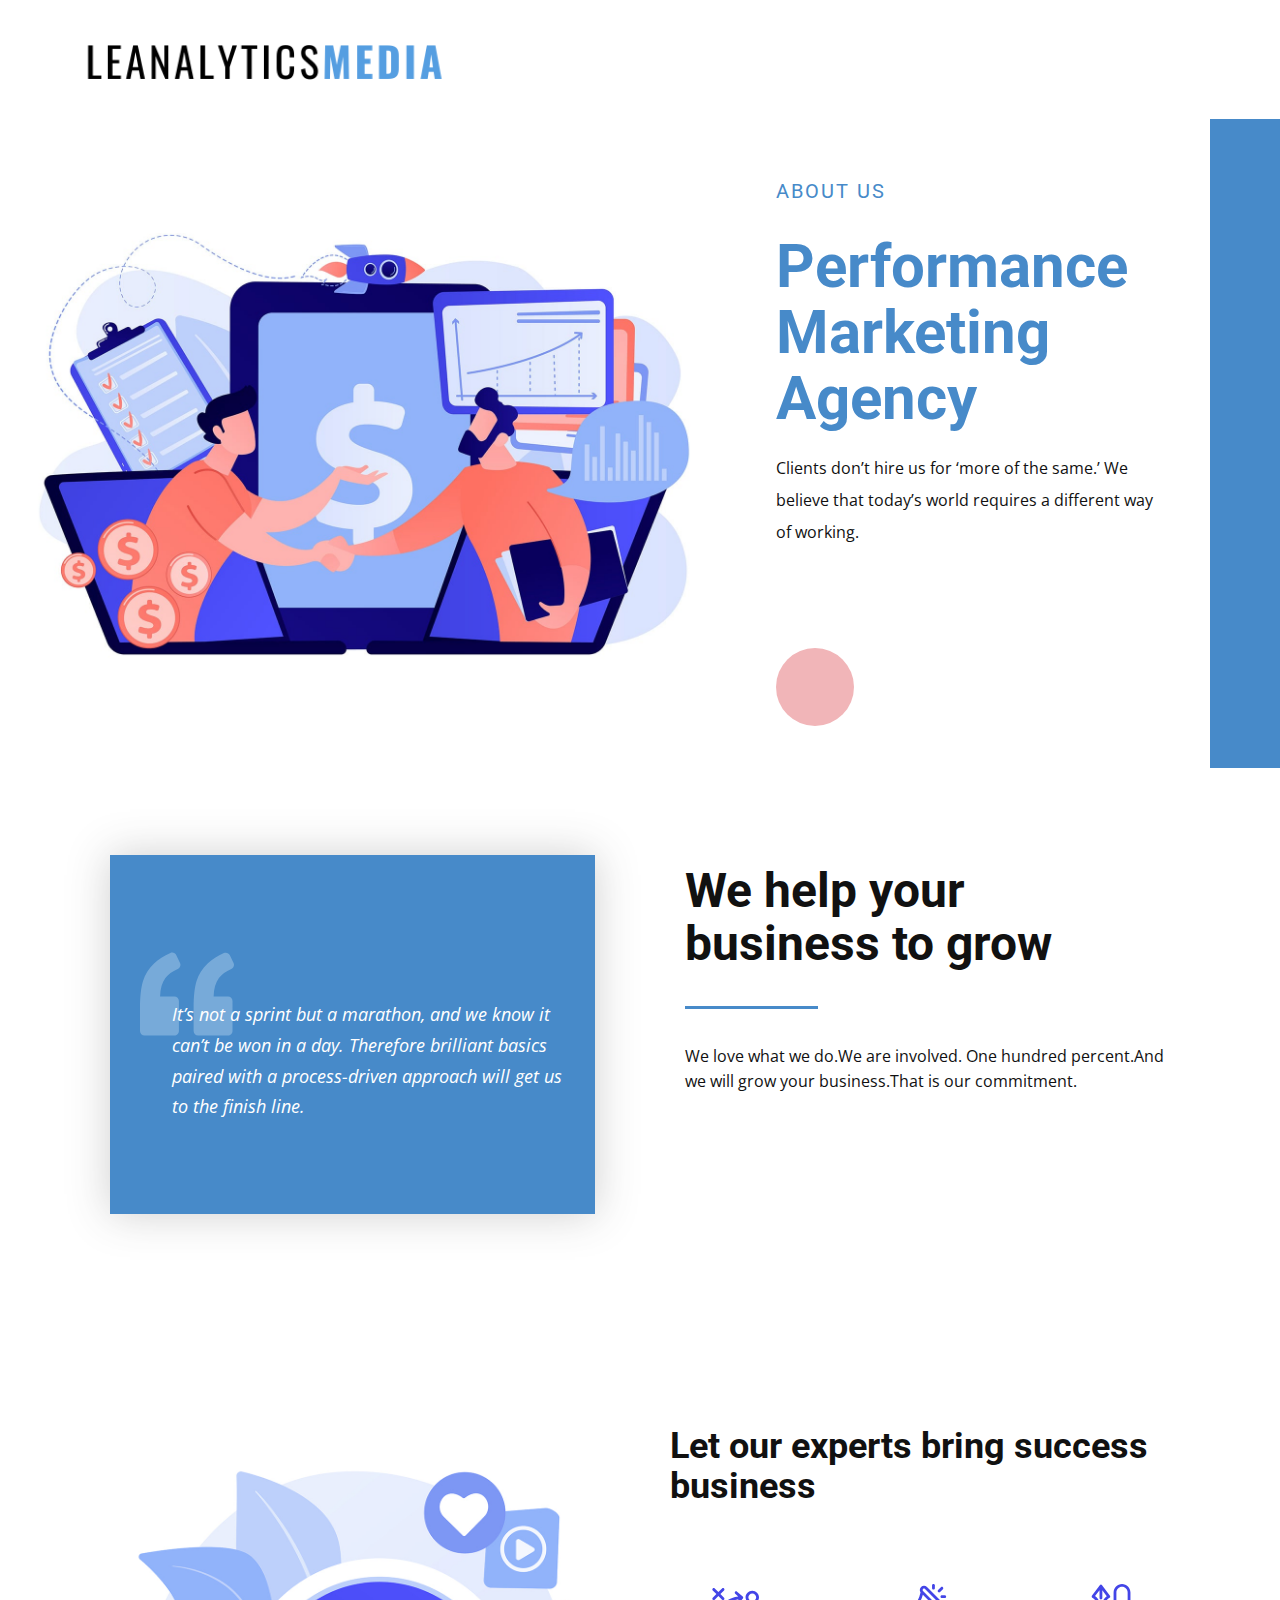
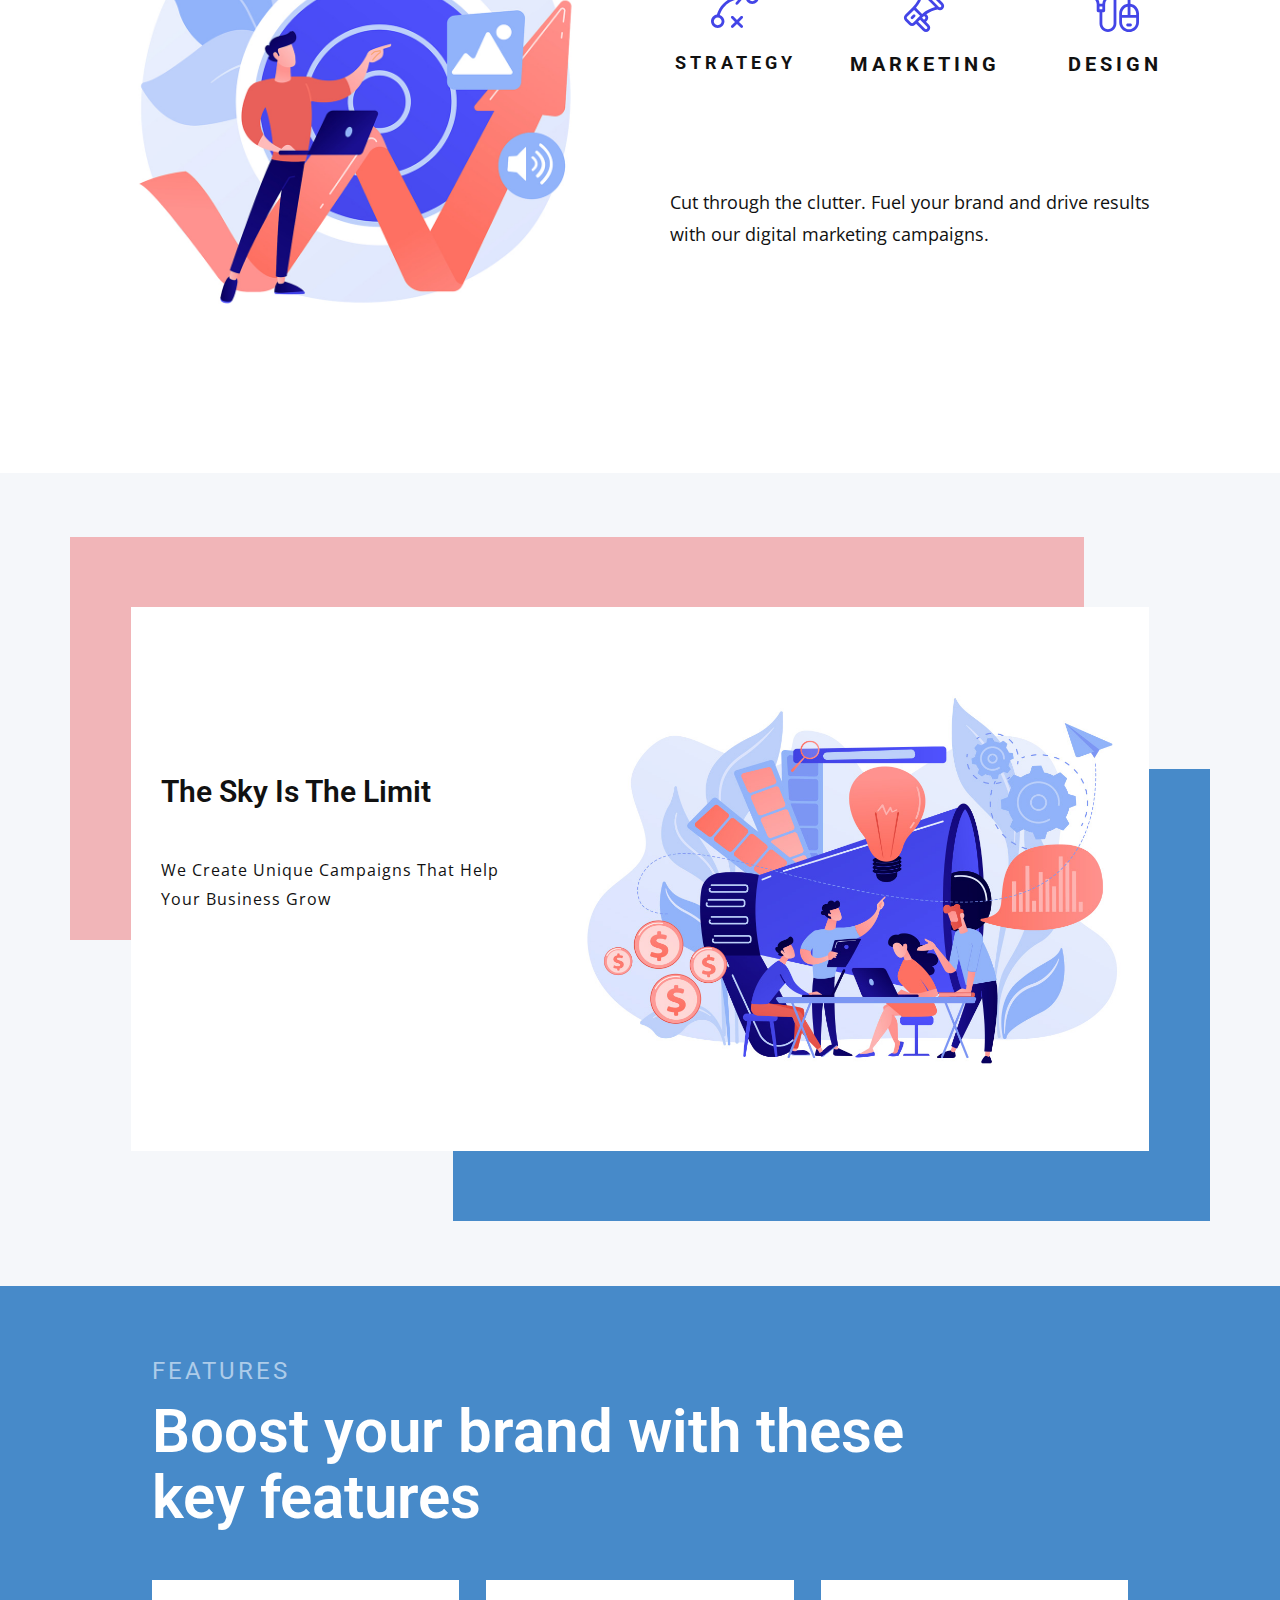
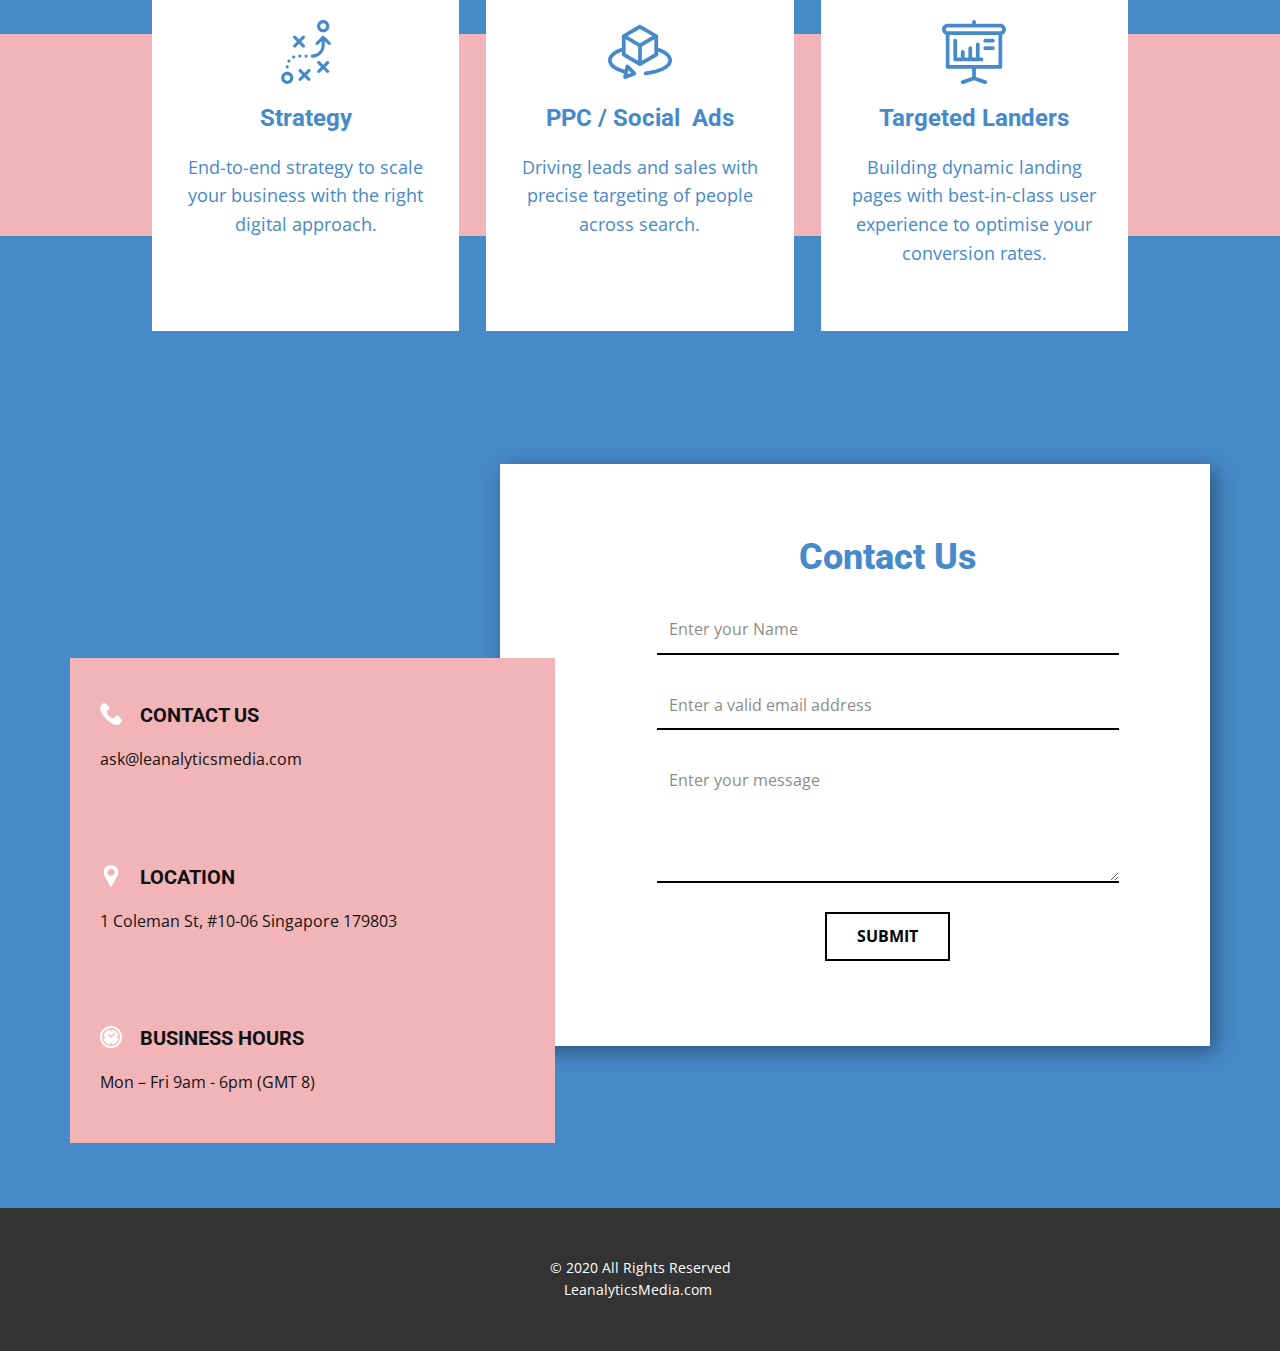
==== Home.html @ b5342118 "Add files via upload" ====
<!DOCTYPE html>
<html style="font-size: 16px;">
  <head>
    <meta name="viewport" content="width=device-width, initial-scale=1.0">
    <meta charset="utf-8">
    <meta name="keywords" content="Digital Agency, We help your business to grow, Let our experts bring success business, Boost your brand with these key features, Business Plan Services, Contact Us">
    <meta name="description" content="">
    <meta name="page_type" content="np-template-header-footer-from-plugin">
    <title>Home</title>
    <link rel="stylesheet" href="nicepage.css" media="screen">
<link rel="stylesheet" href="Home.css" media="screen">
    <script class="u-script" type="text/javascript" src="jquery-1.9.1.min.js" defer=""></script>
    <script class="u-script" type="text/javascript" src="nicepage.js" defer=""></script>
    <link id="u-theme-google-font" rel="stylesheet" href="https://fonts.googleapis.com/css?family=Roboto:100,100i,300,300i,400,400i,500,500i,700,700i,900,900i|Open+Sans:300,300i,400,400i,600,600i,700,700i,800,800i">
    
    
    
    
    
    
    
    <script type="application/ld+json">{
		"@context": "http://schema.org",
		"@type": "Organization",
		"name": "leanalyticsmedia",
		"url": "index.html",
		"logo": "images/logo_LM.png"
}</script>
    <meta property="og:title" content="Home">
    <meta property="og:type" content="website">
    <meta name="theme-color" content="#478ac9">
    <link rel="canonical" href="index.html">
    <meta property="og:url" content="index.html">
  </head>
  <body class="u-body"><header class="u-clearfix u-header u-header" id="sec-bc48"><div class="u-clearfix u-sheet u-valign-middle-lg u-valign-middle-md u-valign-middle-sm u-valign-middle-xl u-sheet-1">
        <a href="https://nicepage.com" class="u-image u-logo u-image-1" data-image-width="400" data-image-height="100">
          <img src="images/logo_LM.png" class="u-logo-image u-logo-image-1" data-image-width="340">
        </a>
      </div></header>
    <section class="u-clearfix u-palette-1-base u-section-1" id="carousel_4870">
      <div class="u-clearfix u-layout-wrap u-layout-wrap-1">
        <div class="u-layout">
          <div class="u-layout-row">
            <div class="u-container-style u-layout-cell u-size-34-lg u-size-34-md u-size-34-sm u-size-34-xs u-size-36-xl u-white u-layout-cell-1">
              <div class="u-container-layout u-valign-middle u-container-layout-1">
                <img src="images/-min.jpg" alt="" class="u-expanded-width u-image u-image-contain u-image-default u-image-1" data-image-width="1500" data-image-height="1000">
              </div>
            </div>
            <div class="u-align-left u-container-style u-layout-cell u-size-24-xl u-size-26-lg u-size-26-md u-size-26-sm u-size-26-xs u-white u-layout-cell-2">
              <div class="u-container-layout u-valign-top u-container-layout-2">
                <h5 class="u-text u-text-palette-1-base u-text-1">about us</h5>
                <h1 class="u-text u-text-palette-1-base u-title u-text-2">Performance<br>Marketing<br>Agency
                </h1>
                <p class="u-text u-text-3">Clients don’t hire us for ‘more of the same.’ We believe that today’s world requires a different way of working.</p>
                <div class="u-palette-2-light-2 u-shape u-shape-circle u-shape-1"></div>
              </div>
            </div>
          </div>
        </div>
      </div>
    </section>
    <section class="u-clearfix u-white u-section-2" id="sec-e25a">
      <div class="u-clearfix u-sheet u-valign-middle u-sheet-1">
        <div class="u-clearfix u-expanded-width-sm u-expanded-width-xs u-gutter-30 u-layout-wrap u-layout-wrap-1">
          <div class="u-layout">
            <div class="u-layout-row">
              <div class="u-container-style u-layout-cell u-left-cell u-size-30 u-layout-cell-1">
                <div class="u-container-layout u-valign-middle-lg u-valign-middle-md u-valign-middle-xl u-container-layout-1">
                  <div class="u-container-style u-expanded-width u-group u-palette-1-base u-group-1">
                    <div class="u-container-layout u-valign-middle-sm u-valign-middle-xl u-container-layout-2"><span class="u-icon u-icon-circle u-text-palette-1-light-1 u-icon-1">
                    <svg class="u-svg-link" preserveAspectRatio="xMidYMin slice" viewBox="0 0 123.961 123.961" style=""><use xlink:href="#svg-0e4c"></use></svg>
                    <svg id="svg-0e4c" x="0px" y="0px" viewBox="0 0 123.961 123.961" style="enable-background:new 0 0 123.961 123.961;" class="u-svg-content"><g><path d="M49.8,29.032c3.1-1.3,4.4-5,3-8l-4.9-10.3c-1.4-2.899-4.8-4.2-7.8-2.899c-8.5,3.6-15.8,8.3-21.6,14   C11.4,28.532,6.6,36.232,4,44.732c-2.6,8.601-4,20.3-4,35.2v30.7c0,3.3,2.7,6,6,6h39.3c3.3,0,6-2.7,6-6v-39.3c0-3.301-2.7-6-6-6   H26.5c0.2-10.101,2.6-18.2,7-24.301C37.1,36.133,42.5,32.133,49.8,29.032z"></path><path d="M120.4,29.032c3.1-1.3,4.399-5,3-8l-4.9-10.199c-1.4-2.9-4.8-4.2-7.8-2.9c-8.4,3.6-15.601,8.3-21.5,13.9   c-7.101,6.8-12,14.5-14.601,23c-2.6,8.399-3.899,20.1-3.899,35.1v30.7c0,3.3,2.7,6,6,6H116c3.3,0,6-2.7,6-6v-39.3   c0-3.301-2.7-6-6-6H97.1c0.2-10.101,2.601-18.2,7-24.301C107.7,36.133,113.1,32.133,120.4,29.032z"></path>
</g><g></g><g></g><g></g><g></g><g></g><g></g><g></g><g></g><g></g><g></g><g></g><g></g><g></g><g></g><g></g></svg>
                  </span>
                      <p class="u-text u-text-1">It’s not a sprint but a marathon, and we know it can’t be won in a day. Therefore brilliant basics paired with a process-driven approach will get us to the finish line.</p>
                    </div>
                  </div>
                </div>
              </div>
              <div class="u-container-style u-layout-cell u-right-cell u-size-30 u-layout-cell-2">
                <div class="u-container-layout u-container-layout-3">
                  <h1 class="u-text u-text-2">We help your business to grow</h1>
                  <div class="u-border-3 u-border-palette-1-base u-line u-line-horizontal u-line-1"></div>
                  <p class="u-text u-text-3">We love what we do.We are involved. One hundred percent.And we will grow your business.That is our commitment.</p>
                </div>
              </div>
            </div>
          </div>
        </div>
      </div>
    </section>
    <section class="u-clearfix u-section-3" id="carousel_4d74">
      <div class="u-clearfix u-sheet u-valign-middle-lg u-valign-middle-xs u-sheet-1">
        <img src="images/sadd.jpg" alt="" class="u-expanded-width-md u-expanded-width-sm u-expanded-width-xs u-image u-image-contain u-image-default u-image-1" data-image-width="1200" data-image-height="1200">
        <div class="u-clearfix u-expanded-width-md u-expanded-width-sm u-expanded-width-xs u-layout-wrap u-layout-wrap-1">
          <div class="u-layout">
            <div class="u-layout-col">
              <div class="u-size-20">
                <div class="u-layout-row">
                  <div class="u-align-center-sm u-align-center-xs u-align-left-lg u-align-left-md u-align-left-xl u-container-style u-layout-cell u-size-60 u-layout-cell-1">
                    <div class="u-container-layout u-container-layout-1">
                      <h2 class="u-text u-text-1">Let our experts bring success business</h2>
                    </div>
                  </div>
                </div>
              </div>
              <div class="u-size-20">
                <div class="u-layout-row">
                  <div class="u-align-center u-container-style u-layout-cell u-size-20 u-size-30-md u-layout-cell-2">
                    <div class="u-container-layout u-valign-top u-container-layout-2"><span class="u-icon u-icon-circle u-icon-1"><svg class="u-svg-link" preserveAspectRatio="xMidYMin slice" viewBox="0 0 297 297" style=""><use xlink:href="#svg-2559"></use></svg><svg class="u-svg-content" viewBox="0 0 297 297" id="svg-2559"><g><path d="m255.402,41.116c-22.937,0-41.599,18.661-41.599,41.598s18.661,41.599 41.599,41.599c22.937,0 41.598-18.662 41.598-41.599s-18.661-41.598-41.598-41.598zm0,65.786c-13.338,0-24.188-10.85-24.188-24.188 0-13.337 10.85-24.187 24.188-24.187 13.337,0 24.187,10.85 24.187,24.187 0.001,13.338-10.85,24.188-24.187,24.188z"></path><path d="m10.772,97.093c1.7,1.699 3.928,2.549 6.156,2.549s4.456-0.85 6.156-2.549l22.626-22.626 22.626,22.626c1.7,1.699 3.928,2.549 6.156,2.549 2.228,0 4.456-0.85 6.156-2.549 3.399-3.399 3.399-8.912 0-12.312l-22.627-22.625 22.626-22.626c3.399-3.399 3.399-8.912 0-12.312-3.4-3.398-8.911-3.398-12.312,0l-22.625,22.626-22.626-22.626c-3.4-3.398-8.911-3.398-12.312,0-3.399,3.399-3.399,8.912 0,12.312l22.626,22.626-22.626,22.625c-3.399,3.4-3.399,8.912 1.77636e-15,12.312z"></path><path d="m195.772,199.907c-3.4-3.398-8.911-3.398-12.312,0l-22.625,22.625-22.626-22.625c-3.4-3.398-8.911-3.398-12.312,0-3.399,3.4-3.399,8.912 0,12.312l22.626,22.625-22.626,22.626c-3.399,3.399-3.399,8.912 0,12.312 1.7,1.699 3.928,2.549 6.156,2.549s4.456-0.85 6.156-2.549l22.626-22.626 22.625,22.625c1.7,1.699 3.928,2.549 6.156,2.549 2.228,0 4.456-0.85 6.156-2.549 3.399-3.4 3.399-8.912 0-12.312l-22.625-22.625 22.625-22.625c3.4-3.4 3.4-8.913 0-12.312z"></path><path d="m196.45,77.836l-35.107-30.518c-3.628-3.155-9.127-2.768-12.281,0.859-3.154,3.628-2.769,9.126 0.859,12.281l18.618,16.185c-54.952,7.187-87.489,35.904-105.577,60.176-15.843,21.26-23.25,42.201-26.224,52.608-20.654,2.415-36.738,20.012-36.738,41.305 0,22.937 18.661,41.599 41.598,41.599s41.599-18.661 41.599-41.599c0-18.464-12.096-34.148-28.777-39.567 3.133-9.898 9.919-27.229 22.924-44.503 22.64-30.071 54.091-47.78 93.656-52.816l-17.348,19.957c-3.154,3.628-2.769,9.126 0.859,12.281 1.648,1.433 3.682,2.135 5.707,2.135 2.433,0 4.853-1.014 6.574-2.994l30.518-35.108c3.154-3.629 2.769-9.126-0.86-12.281zm-130.664,152.896c0,13.338-10.85,24.188-24.188,24.188-13.337,0-24.187-10.85-24.187-24.188 0-13.337 10.85-24.187 24.187-24.187 13.337,0 24.188,10.85 24.188,24.187z"></path>
</g></svg></span>
                      <h5 class="u-text u-text-2">strategy</h5>
                    </div>
                  </div>
                  <div class="u-align-center u-container-style u-layout-cell u-size-20 u-size-30-md u-layout-cell-3">
                    <div class="u-container-layout u-valign-top u-container-layout-3"><span class="u-icon u-icon-circle u-icon-2"><svg class="u-svg-link" preserveAspectRatio="xMidYMin slice" viewBox="0 0 512.001 512.001" style=""><use xlink:href="#svg-36e0"></use></svg><svg class="u-svg-content" viewBox="0 0 512.001 512.001" x="0px" y="0px" id="svg-36e0" style="enable-background:new 0 0 512.001 512.001;"><g><g><path d="M446.977,201.914L277.316,32.253c-17.539-17.54-46.081-17.541-63.622,0c-15.768,15.767-17.126,39.814-5.482,56.985    l-0.236,1.181c-12.232,61.165-42.011,116.809-86.12,160.917l-77.819,77.819c-17.582,17.583-17.585,46.039,0,63.622l42.414,42.414    c17.581,17.582,46.039,17.583,63.622,0l10.604-10.604l74.226,74.226c17.582,17.583,46.038,17.584,63.621,0    c17.541-17.54,17.541-46.081,0-63.621l-31.811-31.811l10.604-10.604c17.582-17.581,17.584-46.037,0-63.621l-7.206-7.207    c35.449-24.819,75.708-42.098,118.701-50.697l1.196-0.239c17.553,11.851,41.544,9.946,56.969-5.479h0.001    C464.516,247.995,464.516,219.455,446.977,201.914z M128.866,413.984c-5.86,5.859-15.348,5.86-21.208-0.001l-42.414-42.414    c-5.861-5.862-5.861-15.346,0-21.207l74.225-74.226l63.622,63.622C195.829,347.02,136.307,406.542,128.866,413.984z     M277.316,456.398c5.846,5.846,5.846,15.36,0,21.207c-5.846,5.846-15.361,5.846-21.207,0l-74.226-74.226l21.208-21.207    L277.316,456.398z M224.298,360.965c4.508-4.508,11.256-11.413,21.906-20.509l9.905,9.906c5.861,5.861,5.861,15.345,0,21.207    l-10.604,10.604L224.298,360.965z M224.935,319.189l-64.898-64.898c34.779-40.159,59.685-87.564,73.01-139.064l130.952,130.952    C312.499,259.503,265.095,284.409,224.935,319.189z M425.767,244.326c-5.861,5.86-15.346,5.86-21.207,0L234.901,74.667    c-5.861-5.862-5.861-15.346,0-21.207c5.861-5.861,15.347-5.861,21.208,0l169.658,169.658    C431.613,228.965,431.613,238.478,425.767,244.326z"></path>
</g>
</g><g><g><path d="M150.072,329.154c-5.855-5.856-15.351-5.856-21.207,0l-21.207,21.207c-5.856,5.856-5.856,15.351,0,21.207    c5.855,5.856,15.352,5.856,21.207,0l21.207-21.207C155.928,344.505,155.928,335.01,150.072,329.154z"></path>
</g>
</g><g><g><path d="M346.19,0c-8.282,0-14.996,6.714-14.996,14.996v29.992c0,8.282,6.714,14.996,14.996,14.996s14.996-6.714,14.996-14.996    V14.996C361.186,6.714,354.472,0,346.19,0z"></path>
</g>
</g><g><g><path d="M466.157,119.966h-29.992c-8.282,0-14.996,6.714-14.996,14.996s6.714,14.996,14.996,14.996h29.992    c8.282,0,14.996-6.714,14.996-14.996S474.438,119.966,466.157,119.966z"></path>
</g>
</g><g><g><path d="M446.769,34.383c-5.855-5.856-15.351-5.856-21.207,0L395.57,64.375c-5.856,5.856-5.856,15.351,0,21.207    c5.855,5.856,15.351,5.857,21.207,0l29.992-29.992C452.625,49.734,452.625,40.24,446.769,34.383z"></path>
</g>
</g></svg></span>
                      <h5 class="u-text u-text-3">marketing</h5>
                    </div>
                  </div>
                  <div class="u-align-center u-container-style u-layout-cell u-size-20 u-size-60-md u-layout-cell-4">
                    <div class="u-container-layout u-valign-top u-container-layout-4"><span class="u-icon u-icon-circle u-icon-3"><svg class="u-svg-link" preserveAspectRatio="xMidYMin slice" viewBox="-3 0 512 512" style=""><use xlink:href="#svg-1a38"></use></svg><svg class="u-svg-content" viewBox="-3 0 512 512" id="svg-1a38"><path d="m294.90625 315v92c0 57.898438 47.101562 105 105 105 58.449219 0 106-47.101562 106-105v-92c0-52.855469-39.628906-96.703125-91-103.945312v-121.054688c0-49.625-40.375-90-90-90s-90 40.375-90 90v332c0 33.085938-26.914062 60-60 60-33.082031 0-60-26.914062-60-60v-122h15c8.285156 0 15-6.714844 15-15 0-10.28125 0-59.820312 0-67.265625 0-27.105469 14.691406-52.175781 38.335938-65.425781l8.371093-4.691406c3.769531-2.109376 6.441407-5.746094 7.339844-9.96875.898437-4.226563-.070313-8.632813-2.652344-12.09375l-84.375-112.96875c-2.820312-3.777344-7.253906-6.007813-11.964843-6.023438-.019532 0-.035157 0-.054688 0-4.691406 0-9.117188 2.199219-11.953125 5.941406l-84.90625 112.027344c-2.59375 3.421875-3.597656 7.792969-2.753906 12.003906.839843 4.210938 3.445312 7.859375 7.15625 10.019532l9.214843 5.367187c23.589844 13.742187 38.242188 38.574219 38.242188 64.804687v68.273438c0 8.28125 6.714844 15 15 15h15v122c0 49.625 40.375 90 90 90s90-40.375 90-90v-332c0-33.085938 26.917969-60 60-60 33.085938 0 60 26.914062 60 60v121.074219c-50.816406 7.304687-90 51.121093-90 103.925781zm-180-45h-30v-30h30zm-77.832031-140.699219 47.832031-63.113281v83.8125c0 8.285156 6.714844 15 15 15s15-6.714844 15-15v-83.285156l47.285156 63.304687c-27.195312 17.898438-44.585937 47.519531-46.988281 79.980469h-30.527344c-2.171875-32.308594-19.863281-62.328125-47.601562-80.699219zm347.832031 112.207031v89.492188h-60v-16c0-36.21875 25.808594-66.523438 60-73.492188zm15 240.492188c-41.355469 0-75-33.644531-75-75v-46h151v46c0 41.355469-34.09375 75-76 75zm76-167v16h-61v-89.527344c34.746094 6.894532 61 37.238282 61 73.527344zm0 0"></path><path d="m414.90625 422h-30c-8.285156 0-15 6.714844-15 15s6.714844 15 15 15h30c8.285156 0 15-6.714844 15-15s-6.714844-15-15-15zm0 0"></path></svg></span>
                      <h5 class="u-text u-text-4">Design</h5>
                    </div>
                  </div>
                </div>
              </div>
              <div class="u-size-20">
                <div class="u-layout-row">
                  <div class="u-container-style u-layout-cell u-size-60 u-layout-cell-5">
                    <div class="u-container-layout u-container-layout-5">
                      <p class="u-text u-text-5">Cut through the clutter. Fuel your brand and drive results with our digital marketing campaigns.</p>
                    </div>
                  </div>
                </div>
              </div>
            </div>
          </div>
        </div>
      </div>
    </section>
    <section class="u-align-center u-clearfix u-palette-5-light-3 u-section-4" id="sec-f7fc">
      <div class="u-clearfix u-sheet u-valign-middle-lg u-valign-middle-xl u-valign-middle-xs u-sheet-1">
        <div class="u-palette-2-light-2 u-shape u-shape-rectangle u-shape-1"></div>
        <div class="u-palette-1-base u-shape u-shape-rectangle u-shape-2"></div>
        <div class="u-clearfix u-layout-wrap u-layout-wrap-1">
          <div class="u-gutter-0 u-layout">
            <div class="u-layout-row">
              <div class="u-align-left u-container-style u-layout-cell u-size-25 u-white u-layout-cell-1">
                <div class="u-container-layout u-container-layout-1">
                  <h3 class="u-text u-text-1">The Sky Is The Limit</h3>
                  <p class="u-text u-text-2">We Create Unique Campaigns That Help Your Business Grow</p>
                </div>
              </div>
              <div class="u-container-style u-layout-cell u-size-35 u-white u-layout-cell-2">
                <div class="u-container-layout u-valign-middle u-container-layout-2">
                  <img src="images/d.jpg" alt="" class="u-expanded-width u-image u-image-contain u-image-default u-image-1" data-image-width="1100" data-image-height="810">
                </div>
              </div>
            </div>
          </div>
        </div>
      </div>
    </section>
    <section class="u-align-center u-clearfix u-palette-1-base u-section-5" id="carousel_cc5b">
      <h4 class="u-align-left u-text u-text-palette-1-light-2 u-text-1">Features</h4>
      <h1 class="u-align-left u-text u-text-2">Boost your brand with these key features</h1>
      <div class="u-expanded-width u-palette-2-light-2 u-shape u-shape-rectangle u-shape-1"></div>
      <div class="u-list u-repeater u-list-1">
        <div class="u-align-center u-container-style u-list-item u-repeater-item u-shape-rectangle u-white u-list-item-1">
          <div class="u-container-layout u-similar-container u-container-layout-1"><span class="u-icon u-icon-circle u-text-palette-1-base u-icon-1"><svg class="u-svg-link" preserveAspectRatio="xMidYMin slice" viewBox="0 0 486.9 486.9" style=""><use xlink:href="#svg-54fe"></use></svg><svg class="u-svg-content" viewBox="0 0 486.9 486.9" x="0px" y="0px" id="svg-54fe" style="enable-background:new 0 0 486.9 486.9;"><g><g><path d="M374.288,93.2c25.6,0,46.4-20.9,46.4-46.6S399.888,0,374.288,0s-46.4,21-46.4,46.6S348.688,93.2,374.288,93.2z     M374.288,24.1c12.3,0,22.4,10.1,22.4,22.6s-10,22.6-22.4,22.6s-22.4-10.2-22.4-22.7S361.888,24.1,374.288,24.1z"></path><path d="M100.688,393.7c-25.6,0-46.4,20.9-46.4,46.6s20.8,46.6,46.4,46.6s46.4-20.9,46.4-46.6S126.188,393.7,100.688,393.7z     M100.688,462.9c-12.3,0-22.4-10.1-22.4-22.6c0-12.4,10-22.6,22.4-22.6s22.4,10.1,22.4,22.6    C122.988,452.7,112.988,462.9,100.688,462.9z"></path><path d="M215.388,206.5c2.3,2.3,5.4,3.5,8.5,3.5s6.1-1.2,8.5-3.5c4.7-4.7,4.7-12.3,0-17l-25-25l25-25c4.7-4.7,4.7-12.3,0-17    c-4.7-4.7-12.3-4.7-17,0l-25,25l-25-25c-4.7-4.7-12.3-4.7-17,0c-4.7,4.7-4.7,12.3,0,17l25,25l-25,25c-4.7,4.7-4.7,12.3,0,17    c2.3,2.3,5.4,3.5,8.5,3.5s6.1-1.2,8.5-3.5l25-25L215.388,206.5z"></path><path d="M416.288,315c-4.7-4.7-12.3-4.7-17,0l-25,25l-25-25c-4.7-4.7-12.3-4.7-17,0s-4.7,12.3,0,17l25,25l-25,25    c-4.7,4.7-4.7,12.3,0,17c2.3,2.3,5.4,3.5,8.5,3.5s6.1-1.2,8.5-3.5l25-25l25,25c2.3,2.3,5.4,3.5,8.5,3.5s6.1-1.2,8.5-3.5    c4.7-4.7,4.7-12.3,0-17l-25-25l25-25C420.988,327.2,420.988,319.7,416.288,315z"></path><path d="M274.088,376.9c-4.7-4.7-12.3-4.7-17,0l-25,25l-25-25c-4.7-4.7-12.3-4.7-17,0c-4.7,4.7-4.7,12.3,0,17l25,25l-25,25    c-4.7,4.7-4.7,12.3,0,17c2.3,2.3,5.4,3.5,8.5,3.5s6.1-1.2,8.5-3.5l25-25l25,25c2.3,2.3,5.4,3.5,8.5,3.5s6.1-1.2,8.5-3.5    c4.7-4.7,4.7-12.3,0-17l-25-25l25-25C278.688,389.2,278.688,381.6,274.088,376.9z"></path><path d="M196.388,286.7c6.6,0,12-5.4,12-12c0-6.6-5.4-12-12-12s-12,5.4-12,12C184.388,281.3,189.688,286.7,196.388,286.7z"></path><path d="M107.488,322.1c2,1.3,4.3,2,6.6,2c3.9,0,7.7-1.9,10-5.4c3.6-5.5,2.1-13-3.4-16.6c-5.5-3.6-13-2.1-16.6,3.4    C100.388,311,101.888,318.5,107.488,322.1z"></path><path d="M144.988,270.8c-6.1,2.7-8.8,9.8-6.1,15.8c2,4.5,6.4,7.1,11,7.1c1.6,0,3.3-0.3,4.9-1c6.1-2.7,8.8-9.8,6.1-15.8    C158.087,270.8,150.988,268.1,144.988,270.8z"></path><circle cx="243.888" cy="274.7" r="12"></circle><path d="M100.688,369c3.2,0,6.3-1.3,8.5-3.5s3.5-5.3,3.5-8.5s-1.3-6.3-3.5-8.5s-5.3-3.5-8.5-3.5s-6.3,1.3-8.5,3.5    s-3.5,5.3-3.5,8.5s1.3,6.3,3.5,8.5S97.488,369,100.688,369z"></path><path d="M429.088,170.2l-46.4-46.4c-4.7-4.7-12.3-4.7-17,0l-46.4,46.4c-4.7,4.7-4.7,12.3,0,17s12.3,4.7,17,0l25.9-25.9v31    c0,38.8-31.8,70.3-70.9,70.3c-6.6,0-12,5.4-12,12c0,6.6,5.4,12,12,12c52.3,0,94.9-42.3,94.9-94.3v-31.1l25.9,25.9    c2.3,2.3,5.4,3.5,8.5,3.5s6.1-1.2,8.5-3.5C433.788,182.5,433.788,174.9,429.088,170.2z"></path>
</g>
</g></svg></span>
            <h4 class="u-text u-text-palette-1-base u-text-3">Strategy</h4>
            <p class="u-text u-text-palette-1-base u-text-4">End-to-end strategy to scale your business with the right digital approach.</p>
          </div>
        </div>
        <div class="u-align-center u-container-style u-list-item u-repeater-item u-shape-rectangle u-video-cover u-white u-list-item-2">
          <div class="u-container-layout u-similar-container u-container-layout-2"><span class="u-icon u-icon-circle u-text-palette-1-base u-icon-2"><svg class="u-svg-link" preserveAspectRatio="xMidYMin slice" viewBox="0 0 512 512" style=""><use xlink:href="#svg-3b4d"></use></svg><svg class="u-svg-content" viewBox="0 0 512 512" id="svg-3b4d"><g><path d="m400.904 222.798v-94.404c0-7.224-5.133-13.354-12.119-14.72l-126.096-72.801c-4.641-2.68-10.359-2.68-15 0l-129.093 74.532c-4.641 2.679-7.5 7.631-7.5 12.99v94.404c-49.739 15.649-111.096 47.948-111.096 100.064 0 44.723 47.412 83.574 127.305 104.758l-5.96 27.292c-2.556 11.702 9.041 21.601 20.226 17.127l75-30c9.922-3.967 12.64-16.794 5.129-24.439l-56-57c-8.332-8.478-22.812-4.334-25.355 7.313l-6.631 30.363c-63.304-17.056-103.714-46.228-103.714-75.414 0-25.345 30.686-50.947 81.096-68.464v23.06c0 5.359 2.859 10.311 7.5 12.99l129.904 75c4.641 2.68 10.359 2.68 15 0l129.904-75c4.641-2.68 7.5-7.631 7.5-12.99v-23.06c50.41 17.517 81.096 43.119 81.096 68.464 0 55.546-121.998 83.743-181.91 88.684-8.256.682-14.396 7.928-13.715 16.184.675 8.174 7.835 14.395 16.184 13.715 78.101-6.457 209.441-40.205 209.441-118.583 0-52.121-61.374-84.42-111.096-100.065zm-237.167 178.612 20.773 21.144-27.821 11.129zm91.452-330.227 99.904 57.68c-12.197 7.042-90.954 52.512-99.093 57.211-8.88-5.127-86.579-49.986-99.904-57.68zm-114.093 83.193 99.904 57.679v114.423l-99.904-57.68zm229.808 114.422-99.904 57.68v-114.423l99.904-57.679z"></path>
</g></svg></span>
            <h4 class="u-text u-text-palette-1-base u-text-5">PPC / Social&nbsp; Ads</h4>
            <p class="u-text u-text-palette-1-base u-text-6">Driving leads and sales with precise targeting of people across search.</p>
          </div>
        </div>
        <div class="u-align-center u-container-style u-list-item u-repeater-item u-shape-rectangle u-video-cover u-white u-list-item-3">
          <div class="u-container-layout u-similar-container u-container-layout-3"><span class="u-icon u-icon-circle u-text-palette-1-base u-icon-3"><svg class="u-svg-link" preserveAspectRatio="xMidYMin slice" viewBox="0 0 512 512.0009" style=""><use xlink:href="#svg-9980"></use></svg><svg class="u-svg-content" viewBox="0 0 512 512.0009" id="svg-9980"><path d="m466.996094 30h-195.996094v-15c0-8.285156-6.71875-15-15-15-8.285156 0-15 6.714844-15 15v15h-196c-24.8125 0-45 20.1875-45 45 0 19.554688 12.542969 36.226562 30 42.417969v258.578125c0 8.285156 6.714844 15 15 15h196v65.1875l-79.746094 26.582031c-7.859375 2.621094-12.105468 11.117187-9.484375 18.972656 2.617188 7.859375 11.109375 12.109375 18.972657 9.488281l85.253906-28.417968 85.257812 28.417968c7.84375 2.617188 16.347656-1.613281 18.972656-9.488281 2.621094-7.855469-1.625-16.351562-9.484374-18.972656l-79.742188-26.582031v-65.1875h195.996094c8.285156 0 15-6.714844 15-15v-258.578125c17.460937-6.191407 30-22.863281 30-42.417969 0-24.8125-20.183594-45-45-45zm-406.996094 330.996094v-240.996094h391.996094v240.996094zm406.996094-270.996094h-421.996094c-8.269531 0-15-6.730469-15-15 0-8.273438 6.730469-15 15-15h421.996094c8.273437 0 15 6.726562 15 15 0 8.269531-6.726563 15-15 15zm0 0"></path><path d="m315.996094 300.996094h-14.996094v-105.996094c0-8.285156-6.71875-15-15-15-8.285156 0-15 6.714844-15 15v105.996094h-30v-75.996094c0-8.285156-6.71875-15-15-15-8.285156 0-15 6.714844-15 15v75.996094h-30v-46c0-8.28125-6.71875-14.996094-15-14.996094-8.285156 0-15 6.714844-15 14.996094v46h-30v-135.996094c0-8.285156-6.714844-15-15-15s-15 6.714844-15 15v150.996094c0 8.285156 6.714844 15 15 15h209.996094c8.285156 0 15-6.714844 15-15 0-8.28125-6.714844-15-15-15zm0 0"></path><path d="m406.996094 150h-61c-8.28125 0-15 6.714844-15 15 0 8.28125 6.71875 15 15 15h61c8.285156 0 15-6.71875 15-15 0-8.285156-6.714844-15-15-15zm0 0"></path><path d="m406.996094 210h-61c-8.28125 0-15 6.714844-15 15 0 8.28125 6.71875 15 15 15h61c8.285156 0 15-6.71875 15-15 0-8.285156-6.714844-15-15-15zm0 0"></path></svg></span>
            <h4 class="u-text u-text-palette-1-base u-text-7">Targeted Landers</h4>
            <p class="u-text u-text-palette-1-base u-text-8">Building dynamic landing pages with best-in-class user experience to optimise your conversion rates.</p>
          </div>
        </div>
      </div>
    </section>
    <section class="u-clearfix u-palette-1-base u-section-6" id="carousel_1b75">
      <div class="u-clearfix u-sheet u-valign-middle-sm u-valign-middle-xl u-valign-middle-xs u-sheet-1">
        <div class="u-align-center u-container-style u-expanded-width-sm u-expanded-width-xs u-group u-white u-group-1">
          <div class="u-container-layout u-valign-middle-lg u-valign-middle-xl u-valign-top-xs u-container-layout-1">
            <h2 class="u-text u-text-palette-1-base u-text-1">Contact Us</h2>
            <div class="u-align-left u-expanded-width-md u-expanded-width-sm u-expanded-width-xs u-form u-form-1">
              <form action="https://nicepage.com/editor/Forms/Process" method="POST" class="u-clearfix u-form-spacing-28 u-form-vertical u-inner-form" style="padding: 10px" source="email" name="form">
                <input type="hidden" id="siteId" name="siteId" value="317900" wfd-invisible="true">
                <input type="hidden" id="pageId" name="pageId" value="317936" wfd-invisible="true">
                <div class="u-form-group u-form-name u-form-group-1">
                  <label for="name-5a14" class="u-form-control-hidden u-label" wfd-invisible="true">Name</label>
                  <input type="text" placeholder="Enter your Name" id="name-5a14" name="name" class="u-border-2 u-border-black u-border-no-left u-border-no-right u-border-no-top u-input u-input-rectangle u-white" required="">
                </div>
                <div class="u-form-email u-form-group u-form-group-2">
                  <label for="email-5a14" class="u-form-control-hidden u-label" wfd-invisible="true">Email</label>
                  <input type="email" placeholder="Enter a valid email address" id="email-5a14" name="email" class="u-border-2 u-border-black u-border-no-left u-border-no-right u-border-no-top u-input u-input-rectangle u-white" required="">
                </div>
                <div class="u-form-group u-form-message u-form-group-3">
                  <label for="message-5a14" class="u-form-control-hidden u-label" wfd-invisible="true">Message</label>
                  <textarea placeholder="Enter your message" rows="4" cols="50" id="message-5a14" name="message" class="u-border-2 u-border-black u-border-no-left u-border-no-right u-border-no-top u-input u-input-rectangle u-white" required=""></textarea>
                </div>
                <div class="u-align-center u-form-group u-form-submit u-form-group-4">
                  <a href="#" class="u-border-2 u-border-black u-btn u-btn-submit u-button-style u-hover-black u-none u-text-black u-text-hover-white u-btn-1">Submit</a>
                  <input type="submit" value="submit" class="u-form-control-hidden" wfd-invisible="true">
                </div>
                <div class="u-form-send-message u-form-send-success" wfd-invisible="true"> Thank you! Your message has been sent. </div>
                <div class="u-form-send-error u-form-send-message" wfd-invisible="true"> Unable to send your message. Please fix errors then try again. </div>
                <input type="hidden" value="" name="recaptchaResponse" wfd-invisible="true">
              </form>
            </div>
          </div>
        </div>
        <div class="u-list u-repeater u-list-1">
          <div class="u-container-style u-list-item u-palette-2-light-2 u-repeater-item u-list-item-1">
            <div class="u-container-layout u-similar-container u-container-layout-2"><span class="u-icon u-icon-circle u-text-white u-icon-1"><svg class="u-svg-link" preserveAspectRatio="xMidYMin slice" viewBox="0 0 513.64 513.64" style=""><use xlink:href="#svg-d5b6"></use></svg><svg xmlns="http://www.w3.org/2000/svg" xmlns:xlink="http://www.w3.org/1999/xlink" version="1.1" xml:space="preserve" class="u-svg-content" viewBox="0 0 513.64 513.64" x="0px" y="0px" id="svg-d5b6" style="enable-background:new 0 0 513.64 513.64;"><g><g><path d="M499.66,376.96l-71.68-71.68c-25.6-25.6-69.12-15.359-79.36,17.92c-7.68,23.041-33.28,35.841-56.32,30.72    c-51.2-12.8-120.32-79.36-133.12-133.12c-7.68-23.041,7.68-48.641,30.72-56.32c33.28-10.24,43.52-53.76,17.92-79.36l-71.68-71.68    c-20.48-17.92-51.2-17.92-69.12,0l-48.64,48.64c-48.64,51.2,5.12,186.88,125.44,307.2c120.32,120.32,256,176.641,307.2,125.44    l48.64-48.64C517.581,425.6,517.581,394.88,499.66,376.96z"></path>
</g>
</g></svg></span>
              <h5 class="u-text u-text-2">CONTACT Us</h5>
              <p class="u-text u-text-3">ask@leanalyticsmedia.com</p>
            </div>
          </div>
          <div class="u-container-style u-list-item u-palette-2-light-2 u-repeater-item u-list-item-2">
            <div class="u-container-layout u-similar-container u-container-layout-3"><span class="u-icon u-icon-circle u-text-white u-icon-2"><svg class="u-svg-link" preserveAspectRatio="xMidYMin slice" viewBox="0 0 512 512" style=""><use xlink:href="#svg-fb66"></use></svg><svg xmlns="http://www.w3.org/2000/svg" xmlns:xlink="http://www.w3.org/1999/xlink" version="1.1" xml:space="preserve" class="u-svg-content" viewBox="0 0 512 512" x="0px" y="0px" id="svg-fb66" style="enable-background:new 0 0 512 512;"><g><g><path d="M256,0C161.896,0,85.333,76.563,85.333,170.667c0,28.25,7.063,56.26,20.49,81.104L246.667,506.5    c1.875,3.396,5.448,5.5,9.333,5.5s7.458-2.104,9.333-5.5l140.896-254.813c13.375-24.76,20.438-52.771,20.438-81.021    C426.667,76.563,350.104,0,256,0z M256,256c-47.052,0-85.333-38.281-85.333-85.333c0-47.052,38.281-85.333,85.333-85.333    s85.333,38.281,85.333,85.333C341.333,217.719,303.052,256,256,256z"></path>
</g>
</g></svg></span>
              <h5 class="u-text u-text-4">Location</h5>
              <p class="u-text u-text-5">1 Coleman St, #10-06 Singapore 179803</p>
            </div>
          </div>
          <div class="u-container-style u-list-item u-palette-2-light-2 u-repeater-item u-list-item-3">
            <div class="u-container-layout u-similar-container u-container-layout-4"><span class="u-icon u-icon-circle u-text-white u-icon-3"><svg class="u-svg-link" preserveAspectRatio="xMidYMin slice" viewBox="0 0 512 512" style=""><use xlink:href="#svg-27f6"></use></svg><svg xmlns="http://www.w3.org/2000/svg" xmlns:xlink="http://www.w3.org/1999/xlink" version="1.1" xml:space="preserve" class="u-svg-content" viewBox="0 0 512 512" id="svg-27f6"><g><path d="m386.058 256c0-8.284 6.716-15 15-15h31.587c-7.224-85.814-75.831-154.421-161.645-161.645v31.588c0 8.284-6.716 15-15 15s-15-6.716-15-15v-31.588c-85.814 7.224-154.421 75.831-161.645 161.645h31.587c8.284 0 15 6.716 15 15s-6.716 15-15 15h-31.587c7.224 85.814 75.831 154.421 161.645 161.645v-31.588c0-8.284 6.716-15 15-15s15 6.716 15 15v31.588c85.814-7.224 154.421-75.831 161.645-161.645h-31.587c-8.284 0-15-6.716-15-15zm-39.467-71.629-79.838 82.087c-5.558 5.714-14.618 6.086-20.625.835l-59.598-52.101c-6.237-5.452-6.873-14.929-1.42-21.165 5.452-6.237 14.928-6.875 21.166-1.421l48.889 42.739 69.921-71.891c5.776-5.938 15.273-6.069 21.211-.295 5.938 5.778 6.07 15.274.294 21.212z"></path><path d="m256 0c-141.159 0-256 114.841-256 256s114.841 256 256 256 256-114.841 256-256-114.841-256-256-256zm0 463.286c-114.298 0-207.286-92.988-207.286-207.286s92.988-207.286 207.286-207.286 207.286 92.988 207.286 207.286-92.988 207.286-207.286 207.286z"></path>
</g></svg></span>
              <h5 class="u-text u-text-6">Business Hours</h5>
              <p class="u-text u-text-7">Mon – Fri 9am - 6pm (GMT 8)</p>
            </div>
          </div>
        </div>
      </div>
    </section>
    
    
    <footer class="u-align-center u-clearfix u-footer u-grey-80 u-footer" id="sec-80ee"><div class="u-clearfix u-sheet u-sheet-1">
        <p class="u-small-text u-text u-text-variant u-text-1">© 2020 All Rights Reserved<br>LeanalyticsMedia.com&nbsp;
        </p>
      </div></footer>
  </body>
</html>
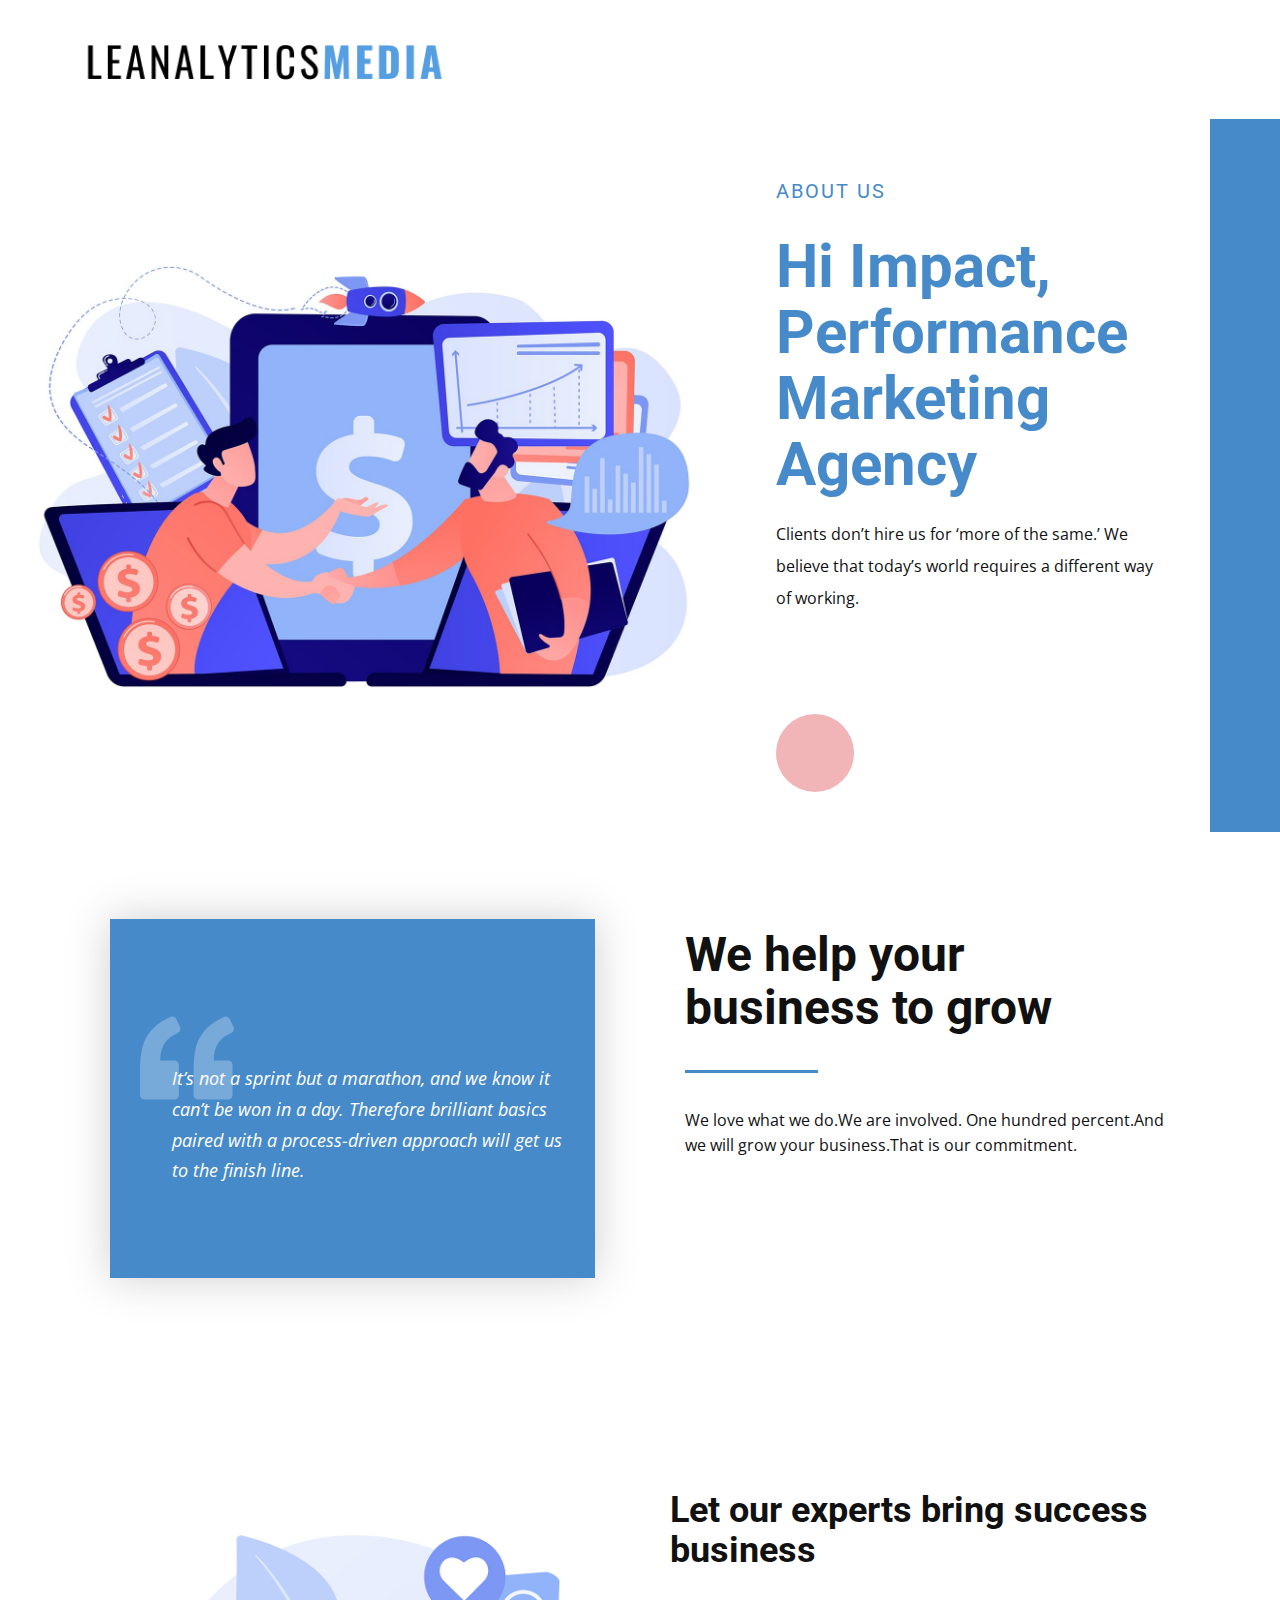
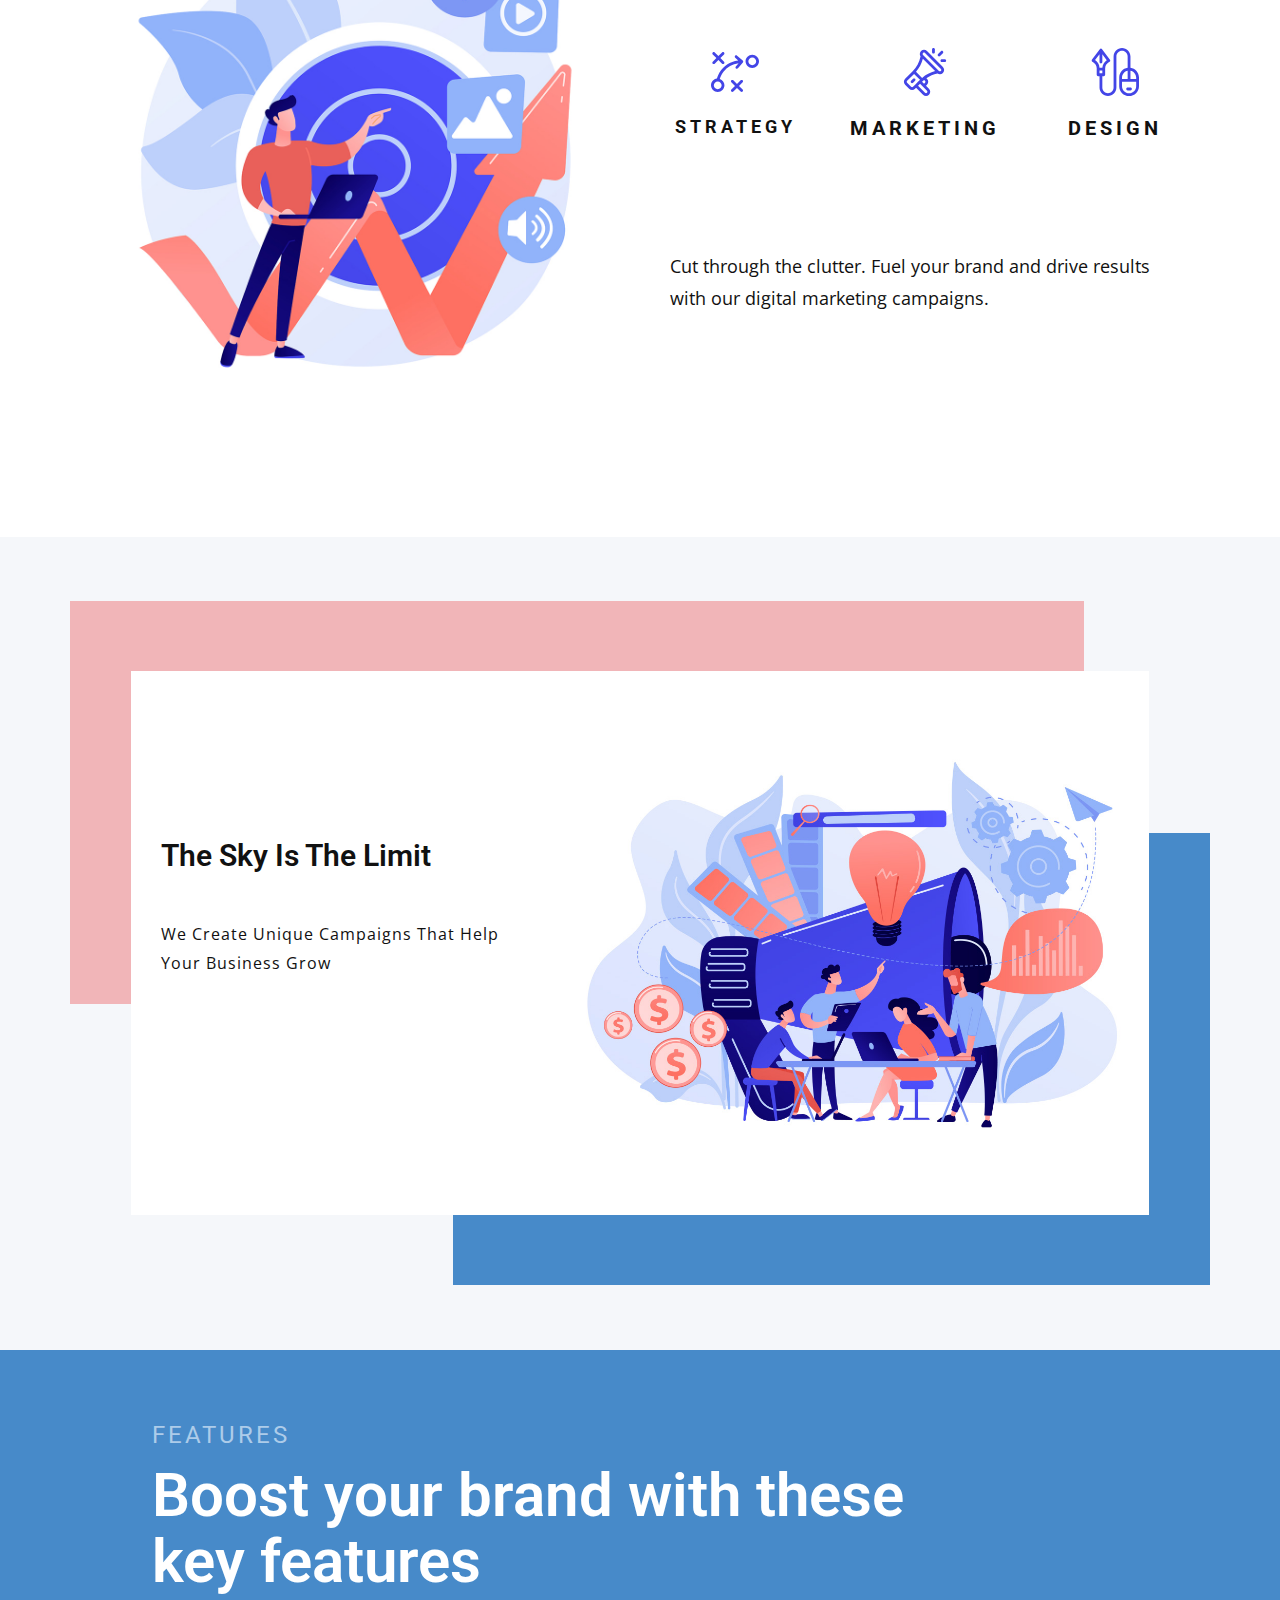
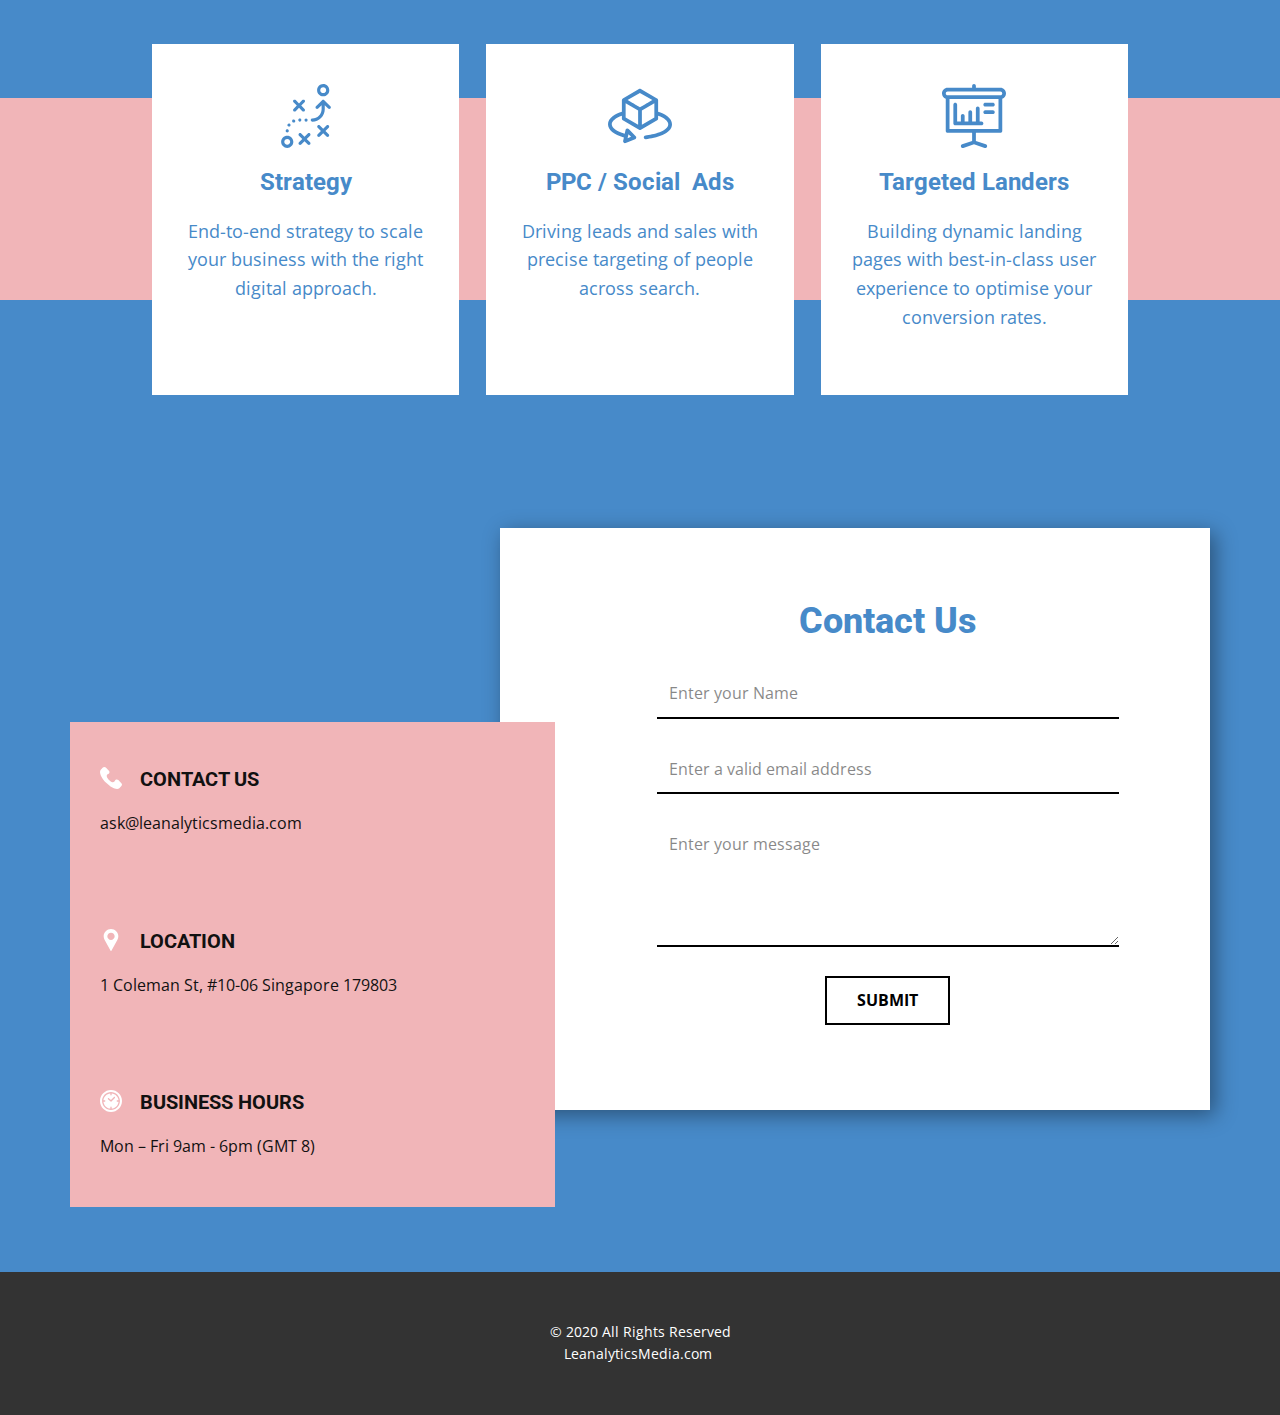
==== commit 7f13b052: "Update Home.html" ====
--- a/Home.html
+++ b/Home.html
@@ -49,7 +49,7 @@
             <div class="u-align-left u-container-style u-layout-cell u-size-24-xl u-size-26-lg u-size-26-md u-size-26-sm u-size-26-xs u-white u-layout-cell-2">
               <div class="u-container-layout u-valign-top u-container-layout-2">
                 <h5 class="u-text u-text-palette-1-base u-text-1">about us</h5>
-                <h1 class="u-text u-text-palette-1-base u-title u-text-2">Performance<br>Marketing<br>Agency
+                <h1 class="u-text u-text-palette-1-base u-title u-text-2">Hi Impact, Performance<br>Marketing<br>Agency
                 </h1>
                 <p class="u-text u-text-3">Clients don’t hire us for ‘more of the same.’ We believe that today’s world requires a different way of working.</p>
                 <div class="u-palette-2-light-2 u-shape u-shape-circle u-shape-1"></div>
@@ -265,4 +265,4 @@
         </p>
       </div></footer>
   </body>
-</html>+</html>
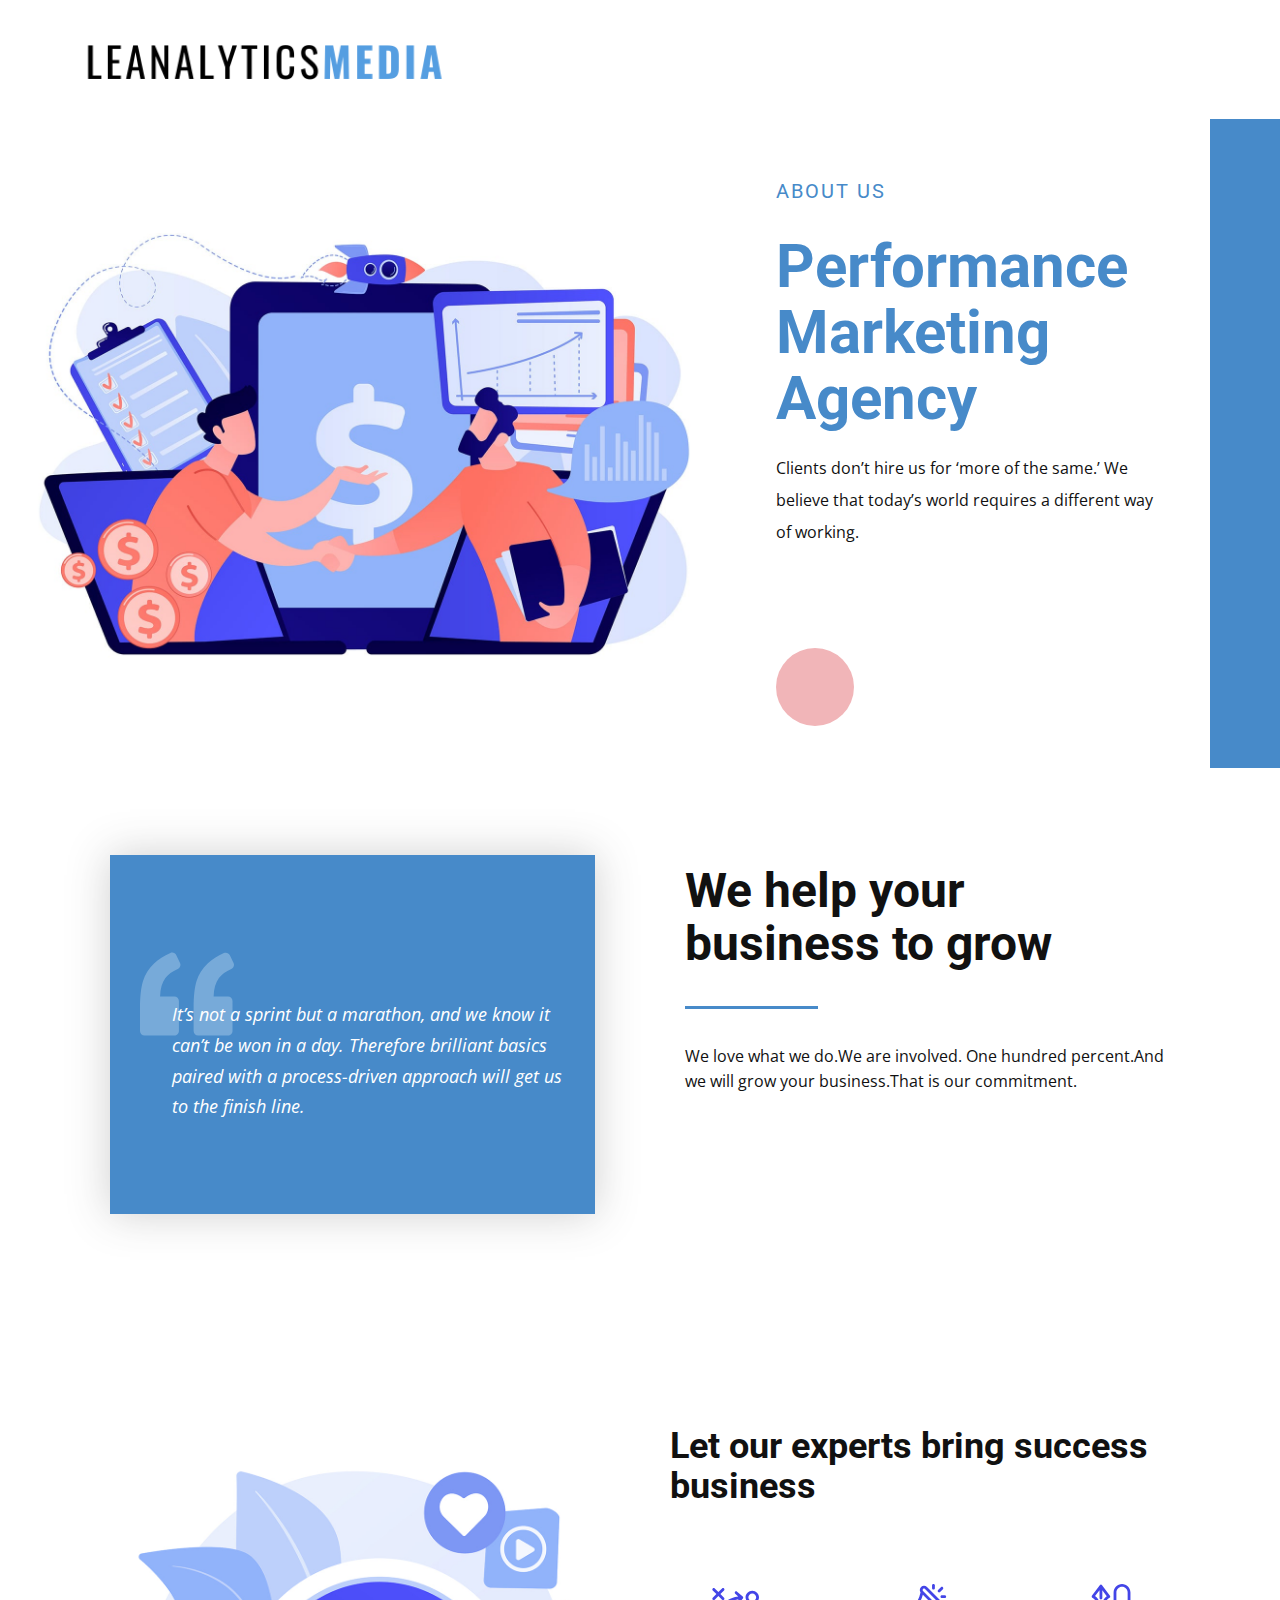
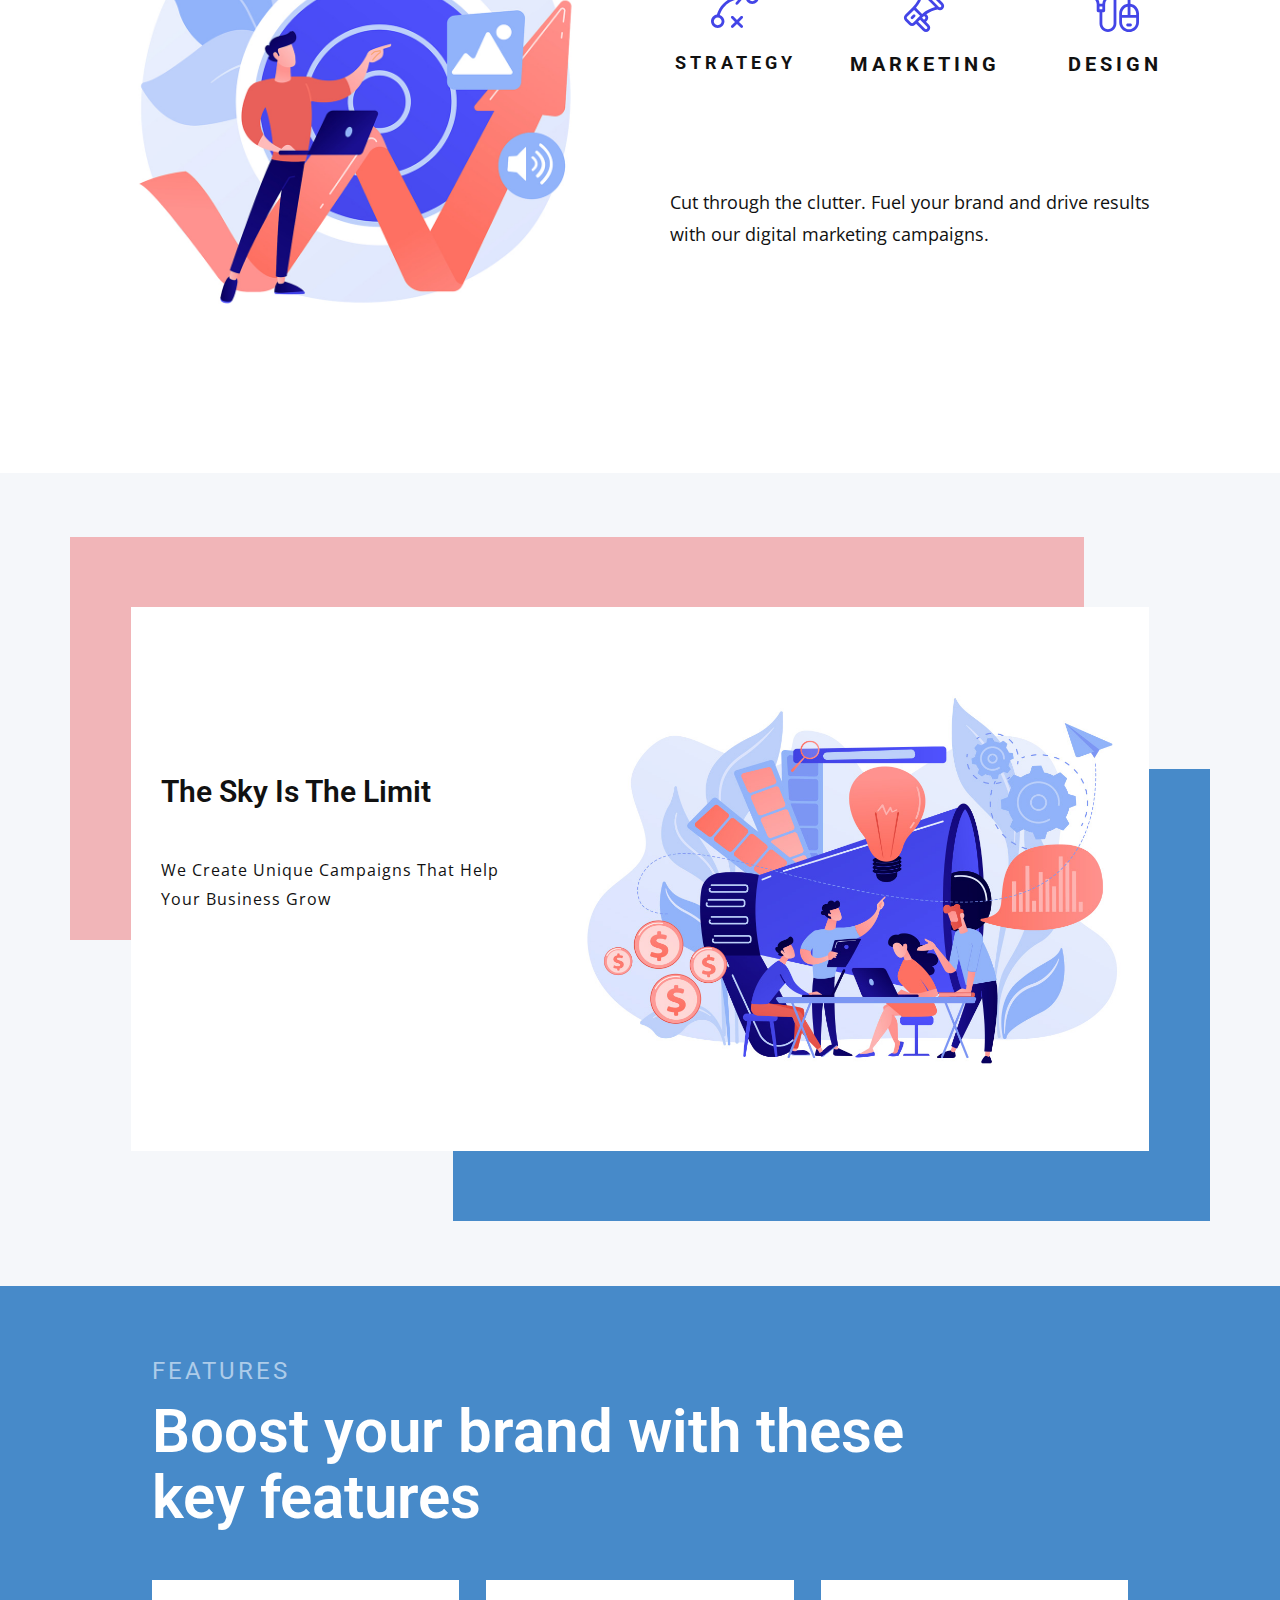
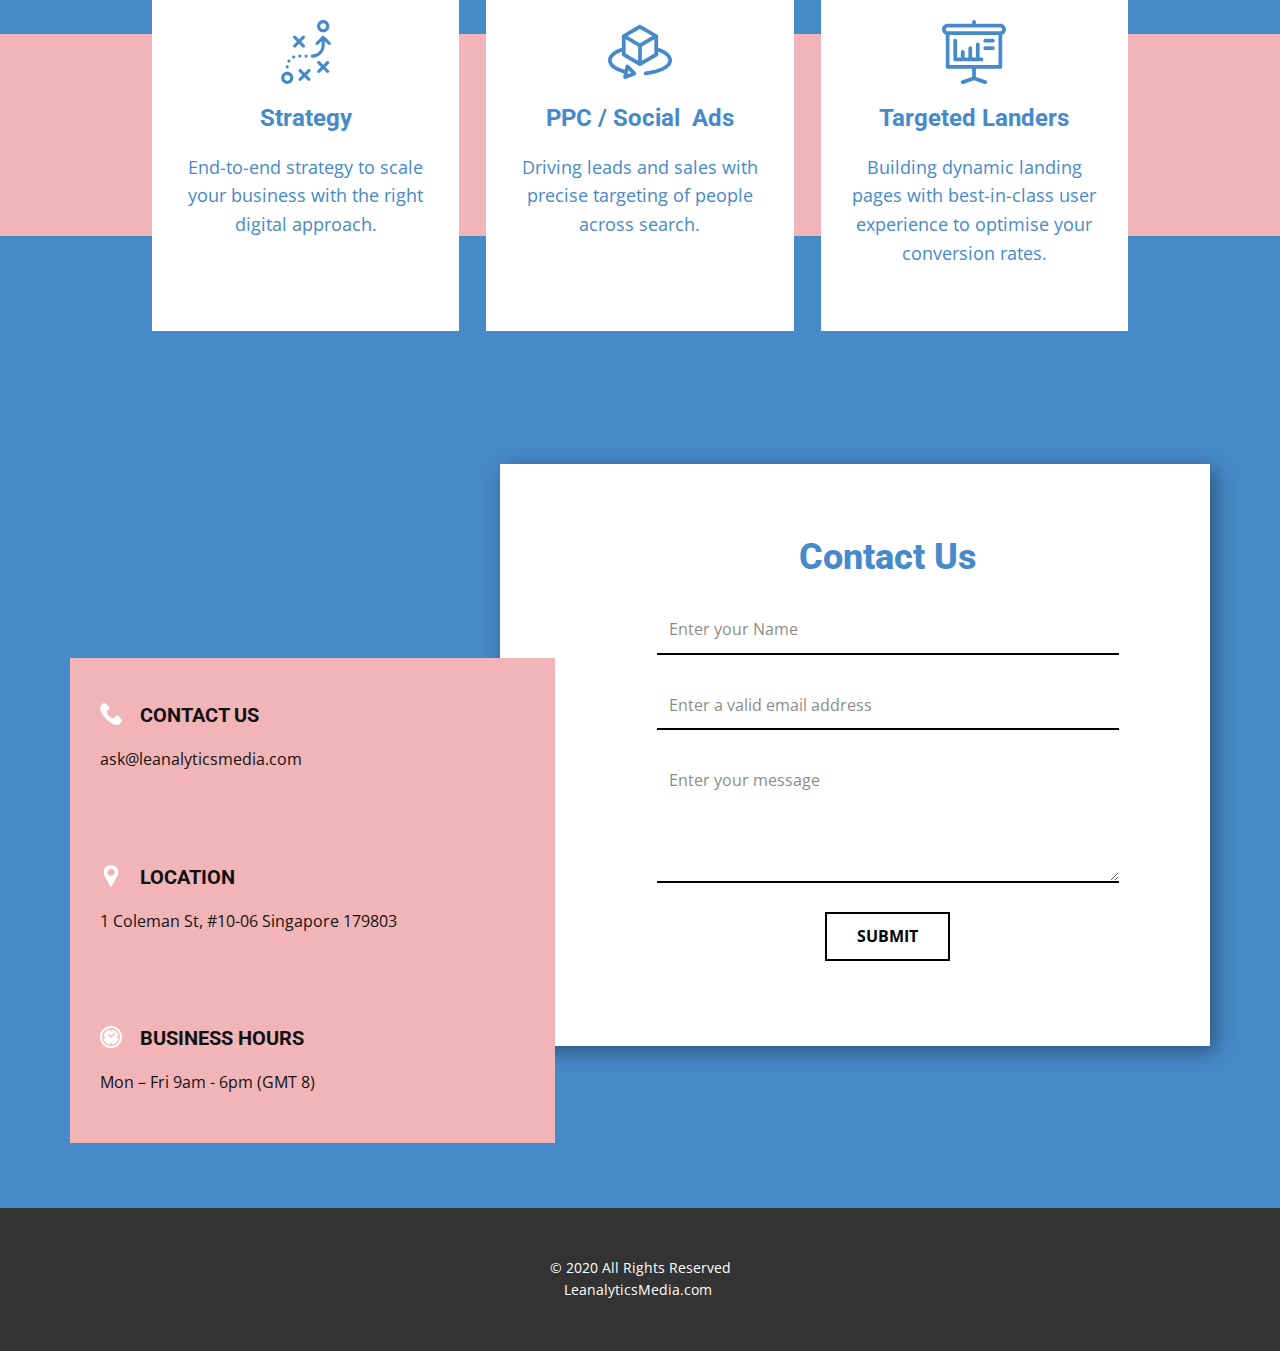
==== commit 72aaaaf4: "Update Home.html" ====
--- a/Home.html
+++ b/Home.html
@@ -49,7 +49,7 @@
             <div class="u-align-left u-container-style u-layout-cell u-size-24-xl u-size-26-lg u-size-26-md u-size-26-sm u-size-26-xs u-white u-layout-cell-2">
               <div class="u-container-layout u-valign-top u-container-layout-2">
                 <h5 class="u-text u-text-palette-1-base u-text-1">about us</h5>
-                <h1 class="u-text u-text-palette-1-base u-title u-text-2">Hi Impact, Performance<br>Marketing<br>Agency
+                <h1 class="u-text u-text-palette-1-base u-title u-text-2">Performance<br>Marketing<br>Agency
                 </h1>
                 <p class="u-text u-text-3">Clients don’t hire us for ‘more of the same.’ We believe that today’s world requires a different way of working.</p>
                 <div class="u-palette-2-light-2 u-shape u-shape-circle u-shape-1"></div>
